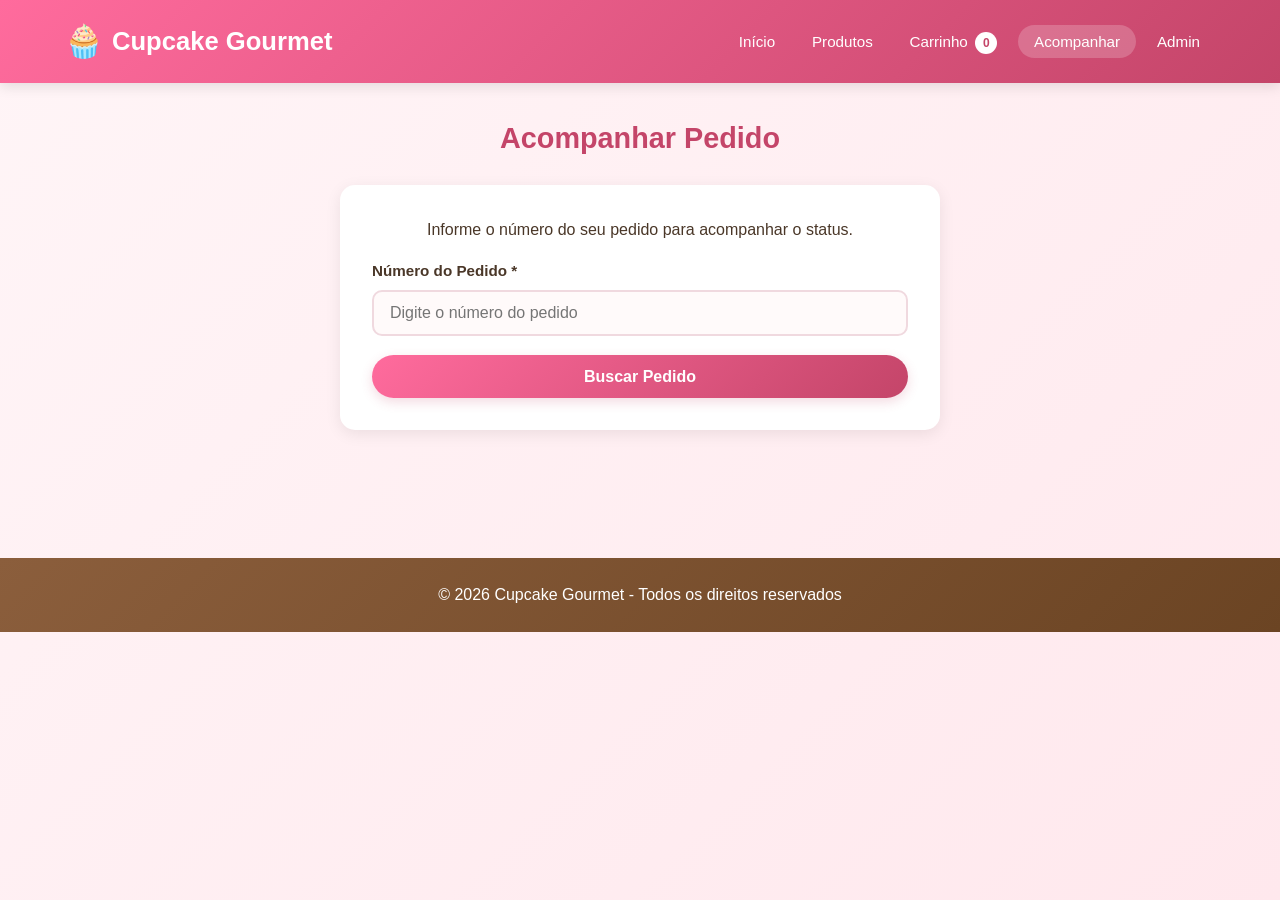
==== frontend/acompanhar.html @ 8dcd4818 "Projeto PIT II - Cupcake Gourmet" ====
<!DOCTYPE html>
<html lang="pt-BR">
<head>
    <meta charset="UTF-8">
    <meta name="viewport" content="width=device-width, initial-scale=1.0">
    <title>Cupcake Gourmet - Acompanhar Pedido</title>
    <link rel="stylesheet" href="css/style.css">
</head>
<body>
    <header>
        <nav>
            <a href="index.html" class="logo">
                <span class="logo-icon">🧁</span>
                <span>Cupcake Gourmet</span>
            </a>
            <ul class="nav-links">
                <li><a href="index.html">Início</a></li>
                <li><a href="produtos.html">Produtos</a></li>
                <li><a href="carrinho.html">Carrinho <span class="cart-count" id="cartCount">0</span></a></li>
                <li><a href="acompanhar.html" class="active">Acompanhar</a></li>
                <li><a href="admin.html">Admin</a></li>
            </ul>
        </nav>
    </header>

    <main>
        <section class="section">
            <h2>Acompanhar Pedido</h2>

            <div class="form-container" id="searchContainer">
                <p style="margin-bottom: 1rem; text-align: center;">Informe o número do seu pedido para acompanhar o status.</p>
                <div class="form-group">
                    <label for="orderId">Número do Pedido *</label>
                    <input type="number" id="orderId" min="1" required placeholder="Digite o número do pedido">
                </div>
                <button class="btn" style="width: 100%;" onclick="searchOrder()">Buscar Pedido</button>
                <div id="searchError" class="error-message hidden" style="margin-top: 1rem;"></div>
            </div>

            <div id="orderResult" class="hidden" style="margin-top: 2rem;">
                <div class="order-details">
                    <h3 style="margin-bottom: 1.5rem; color: #c44569;">Detalhes do Pedido</h3>
                    <div class="detail-row">
                        <span class="detail-label">Número do Pedido:</span>
                        <span class="detail-value" id="resOrderId"></span>
                    </div>
                    <div class="detail-row">
                        <span class="detail-label">Cliente:</span>
                        <span class="detail-value" id="resCustomer"></span>
                    </div>
                    <div class="detail-row">
                        <span class="detail-label">Total:</span>
                        <span class="detail-value" style="font-weight: bold; color: #c44569;" id="resTotal"></span>
                    </div>
                    <div class="detail-row">
                        <span class="detail-label">Pagamento:</span>
                        <span class="detail-value" id="resPayment"></span>
                    </div>
                    <div class="detail-row">
                        <span class="detail-label">Data/Hora:</span>
                        <span class="detail-value" id="resDate"></span>
                    </div>

                    <h3 style="margin: 1.5rem 0 1rem; color: #c44569;">Status do Pedido</h3>
                    <div class="status-tracker" id="statusTracker"></div>

                    <h3 style="margin: 1.5rem 0 1rem; color: #c44569;">Itens do Pedido</h3>
                    <div id="resItems"></div>

                    <div style="margin-top: 2rem;">
                        <button class="btn btn-secondary" onclick="document.getElementById('orderResult').classList.add('hidden'); document.getElementById('searchContainer').classList.remove('hidden');">Nova Consulta</button>
                    </div>
                </div>
            </div>
        </section>
    </main>

    <footer>
        <p>&copy; 2026 Cupcake Gourmet - Todos os direitos reservados</p>
    </footer>

    <script src="js/acompanhar.js"></script>
</body>
</html>
---- frontend/css/style.css ----
* {
    margin: 0;
    padding: 0;
    box-sizing: border-box;
}

body {
    font-family: 'Segoe UI', Tahoma, Geneva, Verdana, sans-serif;
    background: linear-gradient(135deg, #fff5f7 0%, #ffe8ed 100%);
    color: #4a3728;
    min-height: 100vh;
    line-height: 1.6;
}

header {
    background: linear-gradient(135deg, #ff6b9d 0%, #c44569 100%);
    color: white;
    padding: 1rem 0;
    box-shadow: 0 4px 12px rgba(0, 0, 0, 0.1);
    position: sticky;
    top: 0;
    z-index: 100;
}

nav {
    max-width: 1200px;
    margin: 0 auto;
    padding: 0 1.5rem;
    display: flex;
    justify-content: space-between;
    align-items: center;
    flex-wrap: wrap;
    gap: 1rem;
}

.logo {
    font-size: 1.6rem;
    font-weight: bold;
    display: flex;
    align-items: center;
    gap: 0.5rem;
    text-decoration: none;
    color: white;
}

.logo-icon {
    font-size: 2rem;
}

.nav-links {
    display: flex;
    list-style: none;
    gap: 0.3rem;
    flex-wrap: wrap;
}

.nav-links a {
    color: white;
    text-decoration: none;
    padding: 0.5rem 1rem;
    border-radius: 25px;
    transition: background 0.3s;
    font-size: 0.95rem;
}

.nav-links a:hover,
.nav-links a.active {
    background: rgba(255, 255, 255, 0.2);
}

main {
    max-width: 1200px;
    margin: 0 auto;
    padding: 2rem 1.5rem;
}

.hero {
    background: linear-gradient(135deg, #ffeef2 0%, #fff0f5 100%);
    border-radius: 20px;
    padding: 3rem 2rem;
    margin-bottom: 2.5rem;
    text-align: center;
    box-shadow: 0 8px 24px rgba(196, 69, 105, 0.1);
}

.hero h1 {
    font-size: 2.5rem;
    color: #c44569;
    margin-bottom: 1rem;
}

.hero p {
    font-size: 1.1rem;
    color: #6b5144;
    margin-bottom: 2rem;
    max-width: 600px;
    margin-left: auto;
    margin-right: auto;
}

.btn {
    display: inline-block;
    padding: 0.8rem 1.8rem;
    background: linear-gradient(135deg, #ff6b9d 0%, #c44569 100%);
    color: white;
    border: none;
    border-radius: 25px;
    cursor: pointer;
    font-size: 1rem;
    font-weight: 600;
    text-decoration: none;
    transition: transform 0.2s, box-shadow 0.2s;
    box-shadow: 0 4px 12px rgba(196, 69, 105, 0.2);
}

.btn:hover {
    transform: translateY(-2px);
    box-shadow: 0 6px 20px rgba(196, 69, 105, 0.3);
}

.btn-secondary {
    background: white;
    color: #c44569;
    border: 2px solid #c44569;
    box-shadow: none;
}

.btn-secondary:hover {
    background: #fff0f5;
}

.btn-success {
    background: linear-gradient(135deg, #48bb78 0%, #38a169 100%);
}

.btn-danger {
    background: linear-gradient(135deg, #fc8181 0%, #e53e3e 100%);
    padding: 0.4rem 0.8rem;
    font-size: 0.85rem;
}

.btn-sm {
    padding: 0.4rem 0.8rem;
    font-size: 0.85rem;
}

h2 {
    color: #c44569;
    font-size: 1.8rem;
    margin-bottom: 1.5rem;
    text-align: center;
}

h3 {
    color: #8b5e3c;
    margin-bottom: 0.8rem;
}

.section {
    margin-bottom: 3rem;
}

.products-grid {
    display: grid;
    grid-template-columns: repeat(auto-fill, minmax(250px, 1fr));
    gap: 1.5rem;
}

.product-card {
    background: white;
    border-radius: 15px;
    overflow: hidden;
    box-shadow: 0 4px 16px rgba(0, 0, 0, 0.08);
    transition: transform 0.3s, box-shadow 0.3s;
    display: flex;
    flex-direction: column;
}

.product-card:hover {
    transform: translateY(-5px);
    box-shadow: 0 8px 24px rgba(0, 0, 0, 0.12);
}

.product-image {
    width: 100%;
    height: 200px;
    object-fit: cover;
    background: #fff0f5;
}

.product-info {
    padding: 1.2rem;
    flex: 1;
    display: flex;
    flex-direction: column;
}

.product-category {
    display: inline-block;
    background: #ffeef2;
    color: #c44569;
    padding: 0.2rem 0.7rem;
    border-radius: 12px;
    font-size: 0.75rem;
    font-weight: 600;
    margin-bottom: 0.5rem;
}

.product-name {
    font-size: 1.15rem;
    font-weight: 700;
    color: #4a3728;
    margin-bottom: 0.5rem;
}

.product-description {
    font-size: 0.9rem;
    color: #6b5144;
    margin-bottom: 1rem;
    flex: 1;
}

.product-price {
    font-size: 1.3rem;
    font-weight: bold;
    color: #c44569;
    margin-bottom: 1rem;
}

.cart-container {
    background: white;
    border-radius: 15px;
    padding: 2rem;
    box-shadow: 0 4px 16px rgba(0, 0, 0, 0.08);
}

.cart-item {
    display: grid;
    grid-template-columns: 80px 1fr auto auto auto;
    gap: 1rem;
    align-items: center;
    padding: 1rem 0;
    border-bottom: 1px solid #f0e0e5;
}

.cart-item:last-child {
    border-bottom: none;
}

.cart-item-image {
    width: 80px;
    height: 80px;
    object-fit: cover;
    border-radius: 10px;
}

.cart-item-name {
    font-weight: 600;
    color: #4a3728;
}

.qty-controls {
    display: flex;
    align-items: center;
    gap: 0.5rem;
}

.qty-btn {
    width: 32px;
    height: 32px;
    border: none;
    background: #ffeef2;
    color: #c44569;
    border-radius: 50%;
    cursor: pointer;
    font-size: 1rem;
    font-weight: bold;
    transition: background 0.2s;
}

.qty-btn:hover {
    background: #ffd4de;
}

.qty-value {
    min-width: 30px;
    text-align: center;
    font-weight: 600;
}

.cart-item-price {
    font-weight: bold;
    color: #c44569;
    min-width: 80px;
    text-align: right;
}

.remove-btn {
    background: none;
    border: none;
    color: #e53e3e;
    cursor: pointer;
    font-size: 1.2rem;
    padding: 0.3rem;
}

.cart-summary {
    margin-top: 2rem;
    padding-top: 1.5rem;
    border-top: 2px solid #ffeef2;
}

.summary-row {
    display: flex;
    justify-content: space-between;
    padding: 0.5rem 0;
    font-size: 1.05rem;
}

.summary-row.total {
    font-size: 1.3rem;
    font-weight: bold;
    color: #c44569;
    border-top: 1px solid #f0e0e5;
    padding-top: 1rem;
    margin-top: 0.5rem;
}

.cart-actions {
    display: flex;
    gap: 1rem;
    margin-top: 1.5rem;
    flex-wrap: wrap;
    justify-content: space-between;
}

.empty-cart {
    text-align: center;
    padding: 3rem 1rem;
    color: #8b7355;
}

.empty-cart-icon {
    font-size: 4rem;
    margin-bottom: 1rem;
}

.form-container {
    background: white;
    border-radius: 15px;
    padding: 2rem;
    box-shadow: 0 4px 16px rgba(0, 0, 0, 0.08);
    max-width: 600px;
    margin: 0 auto;
}

.form-group {
    margin-bottom: 1.2rem;
}

.form-group label {
    display: block;
    margin-bottom: 0.4rem;
    font-weight: 600;
    color: #4a3728;
    font-size: 0.95rem;
}

.form-group input,
.form-group select,
.form-group textarea {
    width: 100%;
    padding: 0.75rem 1rem;
    border: 2px solid #f0d9df;
    border-radius: 10px;
    font-size: 1rem;
    font-family: inherit;
    transition: border-color 0.2s;
    background: #fffafa;
}

.form-group input:focus,
.form-group select:focus,
.form-group textarea:focus {
    outline: none;
    border-color: #ff6b9d;
    background: white;
}

.form-row {
    display: grid;
    grid-template-columns: 1fr 1fr;
    gap: 1rem;
}

.success-message {
    background: #f0fff4;
    border: 2px solid #48bb78;
    color: #276749;
    padding: 1.5rem;
    border-radius: 12px;
    text-align: center;
    margin-bottom: 1.5rem;
}

.success-message .order-number {
    font-size: 1.5rem;
    font-weight: bold;
    color: #38a169;
    margin: 0.5rem 0;
}

.error-message {
    background: #fff5f5;
    border: 2px solid #fc8181;
    color: #c53030;
    padding: 1rem;
    border-radius: 12px;
    margin-bottom: 1rem;
}

.status-tracker {
    display: flex;
    justify-content: space-between;
    margin: 2rem 0;
    position: relative;
}

.status-tracker::before {
    content: '';
    position: absolute;
    top: 20px;
    left: 10%;
    right: 10%;
    height: 4px;
    background: #e2e8f0;
    z-index: 0;
}

.status-step {
    position: relative;
    z-index: 1;
    text-align: center;
    flex: 1;
}

.status-circle {
    width: 44px;
    height: 44px;
    border-radius: 50%;
    background: #e2e8f0;
    color: #a0aec0;
    display: flex;
    align-items: center;
    justify-content: center;
    margin: 0 auto 0.5rem;
    font-weight: bold;
    font-size: 0.9rem;
}

.status-step.active .status-circle {
    background: linear-gradient(135deg, #ff6b9d 0%, #c44569 100%);
    color: white;
    box-shadow: 0 4px 12px rgba(196, 69, 105, 0.3);
}

.status-step.done .status-circle {
    background: #48bb78;
    color: white;
}

.status-text {
    font-size: 0.8rem;
    color: #a0aec0;
    font-weight: 600;
}

.status-step.active .status-text,
.status-step.done .status-text {
    color: #4a3728;
}

.order-details {
    background: white;
    border-radius: 15px;
    padding: 2rem;
    box-shadow: 0 4px 16px rgba(0, 0, 0, 0.08);
}

.detail-row {
    display: flex;
    padding: 0.5rem 0;
    border-bottom: 1px solid #f5e6ea;
}

.detail-label {
    font-weight: 600;
    color: #8b5e3c;
    min-width: 140px;
}

.detail-value {
    color: #4a3728;
}

.admin-tabs {
    display: flex;
    gap: 0.5rem;
    margin-bottom: 2rem;
    border-bottom: 2px solid #ffeef2;
    flex-wrap: wrap;
}

.admin-tab {
    padding: 0.8rem 1.5rem;
    background: none;
    border: none;
    cursor: pointer;
    font-weight: 600;
    color: #8b7355;
    border-bottom: 3px solid transparent;
    margin-bottom: -2px;
    font-size: 1rem;
    font-family: inherit;
}

.admin-tab.active {
    color: #c44569;
    border-bottom-color: #c44569;
}

.admin-panel {
    background: white;
    border-radius: 15px;
    padding: 2rem;
    box-shadow: 0 4px 16px rgba(0, 0, 0, 0.08);
}

table {
    width: 100%;
    border-collapse: collapse;
}

th, td {
    padding: 0.8rem;
    text-align: left;
    border-bottom: 1px solid #f5e6ea;
}

th {
    background: #fff0f5;
    color: #c44569;
    font-weight: 600;
    font-size: 0.9rem;
}

tr:hover {
    background: #fffafc;
}

.table-actions {
    display: flex;
    gap: 0.4rem;
}

.modal {
    display: none;
    position: fixed;
    top: 0;
    left: 0;
    width: 100%;
    height: 100%;
    background: rgba(0, 0, 0, 0.5);
    z-index: 200;
    align-items: center;
    justify-content: center;
    padding: 1rem;
}

.modal.active {
    display: flex;
}

.modal-content {
    background: white;
    border-radius: 15px;
    padding: 2rem;
    max-width: 500px;
    width: 100%;
    max-height: 90vh;
    overflow-y: auto;
}

.modal-header {
    display: flex;
    justify-content: space-between;
    align-items: center;
    margin-bottom: 1.5rem;
}

.modal-header h3 {
    margin: 0;
    color: #c44569;
}

.modal-close {
    background: none;
    border: none;
    font-size: 1.5rem;
    cursor: pointer;
    color: #8b7355;
    padding: 0 0.5rem;
}

.modal-actions {
    display: flex;
    gap: 1rem;
    margin-top: 1.5rem;
    justify-content: flex-end;
}

.status-badge {
    display: inline-block;
    padding: 0.3rem 0.8rem;
    border-radius: 12px;
    font-size: 0.8rem;
    font-weight: 600;
}

.status-1 {
    background: #bee3f8;
    color: #2c5282;
}

.status-2 {
    background: #fefcbf;
    color: #975a16;
}

.status-3 {
    background: #fed7aa;
    color: #9c4221;
}

.status-4 {
    background: #c6f6d5;
    color: #276749;
}

footer {
    background: linear-gradient(135deg, #8b5e3c 0%, #6b4423 100%);
    color: white;
    text-align: center;
    padding: 1.5rem;
    margin-top: 3rem;
}

.hidden {
    display: none !important;
}

.loading {
    text-align: center;
    padding: 2rem;
    color: #8b7355;
}

.cart-count {
    display: inline-flex;
    align-items: center;
    justify-content: center;
    background: white;
    color: #c44569;
    width: 22px;
    height: 22px;
    border-radius: 50%;
    font-size: 0.75rem;
    font-weight: bold;
    margin-left: 0.2rem;
}

.banner-img {
    width: 100%;
    max-width: 500px;
    border-radius: 20px;
    margin: 1rem auto;
    display: block;
}

.featured-products {
    display: grid;
    grid-template-columns: repeat(auto-fit, minmax(200px, 1fr));
    gap: 1rem;
    margin-top: 2rem;
}

@media (max-width: 768px) {
    .hero h1 {
        font-size: 1.8rem;
    }

    .nav {
        justify-content: center;
    }

    .nav-links {
        justify-content: center;
    }

    .cart-item {
        grid-template-columns: 60px 1fr;
        grid-template-rows: auto auto auto;
        gap: 0.5rem;
    }

    .cart-item-image {
        grid-row: span 3;
        width: 60px;
        height: 60px;
    }

    .cart-item-price {
        grid-column: 2;
        text-align: left;
    }

    .form-row {
        grid-template-columns: 1fr;
    }

    .status-tracker {
        flex-direction: column;
        gap: 1rem;
    }

    .status-tracker::before {
        display: none;
    }

    table {
        font-size: 0.85rem;
    }

    th, td {
        padding: 0.5rem 0.3rem;
    }

    .products-grid {
        grid-template-columns: repeat(auto-fill, minmax(160px, 1fr));
        gap: 1rem;
    }

    .product-image {
        height: 150px;
    }

    .product-info {
        padding: 0.8rem;
    }

    .product-name {
        font-size: 1rem;
    }

    .product-price {
        font-size: 1.1rem;
    }
}
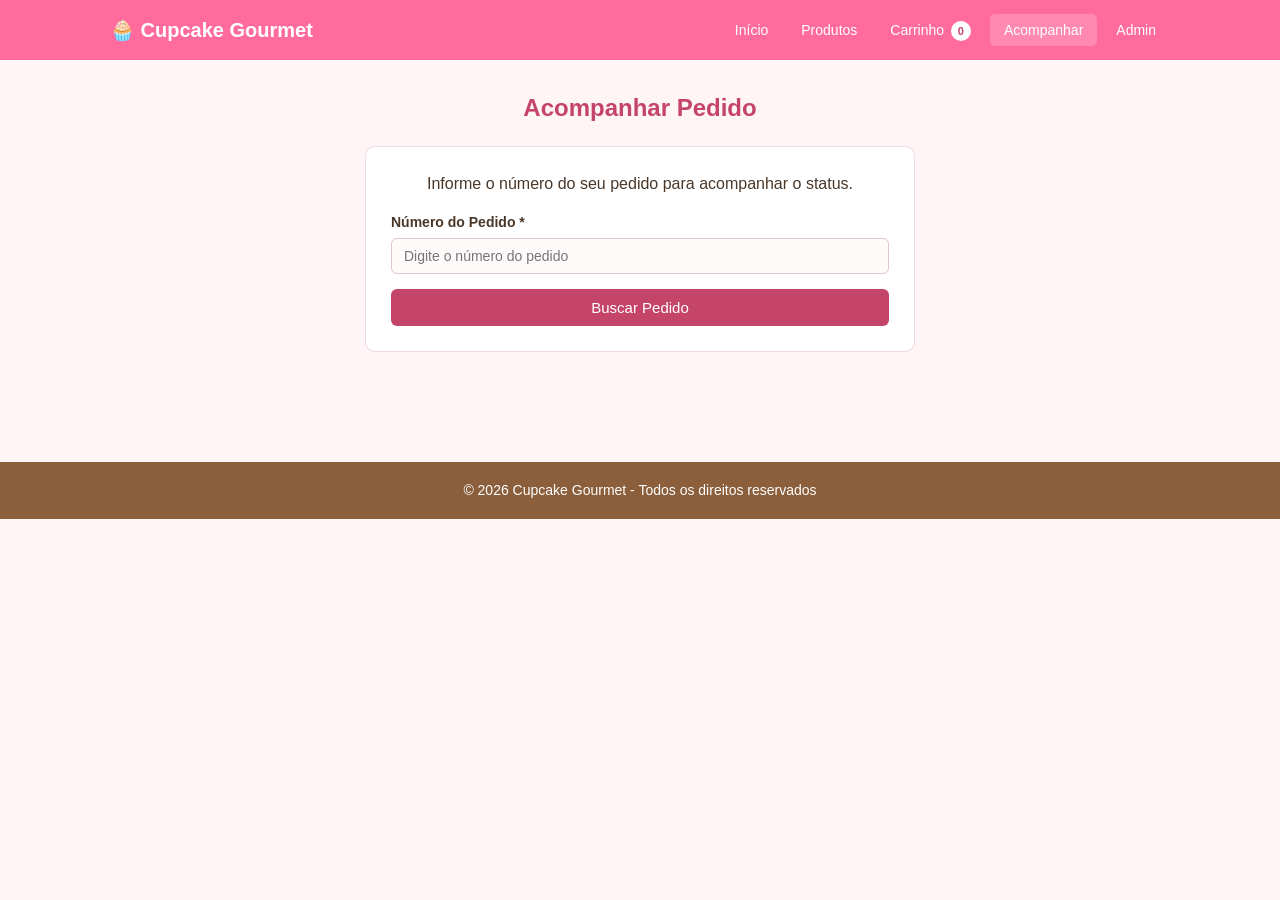
==== commit e3e707fb: "Melhorias e organizacao no codigo" ====
--- a/frontend/acompanhar.html
+++ b/frontend/acompanhar.html
@@ -16,7 +16,7 @@
             <ul class="nav-links">
                 <li><a href="index.html">Início</a></li>
                 <li><a href="produtos.html">Produtos</a></li>
-                <li><a href="carrinho.html">Carrinho <span class="cart-count" id="cartCount">0</span></a></li>
+                <li><a href="carrinho.html">Carrinho <span class="cont-carrinho" id="contCarrinho">0</span></a></li>
                 <li><a href="acompanhar.html" class="active">Acompanhar</a></li>
                 <li><a href="admin.html">Admin</a></li>
             </ul>
@@ -24,51 +24,51 @@
     </header>
 
     <main>
-        <section class="section">
+        <section class="secao">
             <h2>Acompanhar Pedido</h2>
 
-            <div class="form-container" id="searchContainer">
+            <div class="formulario" id="busca">
                 <p style="margin-bottom: 1rem; text-align: center;">Informe o número do seu pedido para acompanhar o status.</p>
-                <div class="form-group">
-                    <label for="orderId">Número do Pedido *</label>
-                    <input type="number" id="orderId" min="1" required placeholder="Digite o número do pedido">
+                <div class="campo">
+                    <label for="idPedido">Número do Pedido *</label>
+                    <input type="number" id="idPedido" min="1" required placeholder="Digite o número do pedido">
                 </div>
-                <button class="btn" style="width: 100%;" onclick="searchOrder()">Buscar Pedido</button>
-                <div id="searchError" class="error-message hidden" style="margin-top: 1rem;"></div>
+                <button class="btn" style="width: 100%;" onclick="buscarPedido()">Buscar Pedido</button>
+                <div id="erroBusca" class="msg-erro escondido" style="margin-top: 1rem;"></div>
             </div>
 
-            <div id="orderResult" class="hidden" style="margin-top: 2rem;">
-                <div class="order-details">
+            <div id="resultado" class="escondido" style="margin-top: 2rem;">
+                <div class="detalhes-pedido">
                     <h3 style="margin-bottom: 1.5rem; color: #c44569;">Detalhes do Pedido</h3>
-                    <div class="detail-row">
-                        <span class="detail-label">Número do Pedido:</span>
-                        <span class="detail-value" id="resOrderId"></span>
+                    <div class="linha-detalhe">
+                        <span class="label-detalhe">Número do Pedido:</span>
+                        <span class="detalhe-valor" id="rId"></span>
                     </div>
-                    <div class="detail-row">
-                        <span class="detail-label">Cliente:</span>
-                        <span class="detail-value" id="resCustomer"></span>
+                    <div class="linha-detalhe">
+                        <span class="label-detalhe">Cliente:</span>
+                        <span class="detalhe-valor" id="rCliente"></span>
                     </div>
-                    <div class="detail-row">
-                        <span class="detail-label">Total:</span>
-                        <span class="detail-value" style="font-weight: bold; color: #c44569;" id="resTotal"></span>
+                    <div class="linha-detalhe">
+                        <span class="label-detalhe">Total:</span>
+                        <span class="detalhe-valor" style="font-weight: bold; color: #c44569;" id="rTotal"></span>
                     </div>
-                    <div class="detail-row">
-                        <span class="detail-label">Pagamento:</span>
-                        <span class="detail-value" id="resPayment"></span>
+                    <div class="linha-detalhe">
+                        <span class="label-detalhe">Pagamento:</span>
+                        <span class="detalhe-valor" id="rPag"></span>
                     </div>
-                    <div class="detail-row">
-                        <span class="detail-label">Data/Hora:</span>
-                        <span class="detail-value" id="resDate"></span>
+                    <div class="linha-detalhe">
+                        <span class="label-detalhe">Data/Hora:</span>
+                        <span class="detalhe-valor" id="rData"></span>
                     </div>
 
                     <h3 style="margin: 1.5rem 0 1rem; color: #c44569;">Status do Pedido</h3>
-                    <div class="status-tracker" id="statusTracker"></div>
+                    <div class="status-stepper" id="stepper"></div>
 
                     <h3 style="margin: 1.5rem 0 1rem; color: #c44569;">Itens do Pedido</h3>
-                    <div id="resItems"></div>
+                    <div id="rItens"></div>
 
                     <div style="margin-top: 2rem;">
-                        <button class="btn btn-secondary" onclick="document.getElementById('orderResult').classList.add('hidden'); document.getElementById('searchContainer').classList.remove('hidden');">Nova Consulta</button>
+                        <button class="btn btn-secundario" onclick="document.getElementById('resultado').classList.add('escondido'); document.getElementById('busca').classList.remove('escondido');">Nova Consulta</button>
                     </div>
                 </div>
             </div>
--- a/frontend/css/style.css
+++ b/frontend/css/style.css
@@ -5,94 +5,81 @@
 }
 
 body {
-    font-family: 'Segoe UI', Tahoma, Geneva, Verdana, sans-serif;
-    background: linear-gradient(135deg, #fff5f7 0%, #ffe8ed 100%);
+    font-family: Arial, Helvetica, sans-serif;
+    background: #fff5f7;
     color: #4a3728;
     min-height: 100vh;
-    line-height: 1.6;
+    line-height: 1.5;
 }
 
 header {
-    background: linear-gradient(135deg, #ff6b9d 0%, #c44569 100%);
+    background: #ff6b9d;
     color: white;
-    padding: 1rem 0;
-    box-shadow: 0 4px 12px rgba(0, 0, 0, 0.1);
-    position: sticky;
-    top: 0;
-    z-index: 100;
+    padding: 15px 0;
 }
 
 nav {
-    max-width: 1200px;
+    max-width: 1100px;
     margin: 0 auto;
-    padding: 0 1.5rem;
+    padding: 0 20px;
     display: flex;
     justify-content: space-between;
     align-items: center;
     flex-wrap: wrap;
-    gap: 1rem;
+    gap: 10px;
 }
 
 .logo {
-    font-size: 1.6rem;
-    font-weight: bold;
-    display: flex;
-    align-items: center;
-    gap: 0.5rem;
+    font-size: 20px;
+    font-weight: bold;
     text-decoration: none;
     color: white;
 }
 
-.logo-icon {
-    font-size: 2rem;
-}
-
 .nav-links {
     display: flex;
     list-style: none;
-    gap: 0.3rem;
+    gap: 5px;
     flex-wrap: wrap;
 }
 
 .nav-links a {
     color: white;
     text-decoration: none;
-    padding: 0.5rem 1rem;
-    border-radius: 25px;
-    transition: background 0.3s;
-    font-size: 0.95rem;
+    padding: 8px 14px;
+    border-radius: 5px;
+    font-size: 14px;
 }
 
 .nav-links a:hover,
 .nav-links a.active {
-    background: rgba(255, 255, 255, 0.2);
+    background: rgba(255,255,255,0.2);
 }
 
 main {
-    max-width: 1200px;
+    max-width: 1100px;
     margin: 0 auto;
-    padding: 2rem 1.5rem;
+    padding: 30px 20px;
 }
 
 .hero {
-    background: linear-gradient(135deg, #ffeef2 0%, #fff0f5 100%);
-    border-radius: 20px;
-    padding: 3rem 2rem;
-    margin-bottom: 2.5rem;
-    text-align: center;
-    box-shadow: 0 8px 24px rgba(196, 69, 105, 0.1);
+    background: #ffeef2;
+    border-radius: 12px;
+    padding: 40px 20px;
+    text-align: center;
+    margin-bottom: 30px;
+    border: 1px solid #ffd4de;
 }
 
 .hero h1 {
-    font-size: 2.5rem;
-    color: #c44569;
-    margin-bottom: 1rem;
+    font-size: 32px;
+    color: #c44569;
+    margin-bottom: 10px;
 }
 
 .hero p {
-    font-size: 1.1rem;
     color: #6b5144;
-    margin-bottom: 2rem;
+    margin-bottom: 20px;
     max-width: 600px;
     margin-left: auto;
     margin-right: auto;
@@ -100,449 +87,414 @@
 
 .btn {
     display: inline-block;
-    padding: 0.8rem 1.8rem;
-    background: linear-gradient(135deg, #ff6b9d 0%, #c44569 100%);
+    padding: 10px 22px;
+    background: #c44569;
     color: white;
     border: none;
-    border-radius: 25px;
+    border-radius: 6px;
     cursor: pointer;
-    font-size: 1rem;
-    font-weight: 600;
+    font-size: 15px;
     text-decoration: none;
-    transition: transform 0.2s, box-shadow 0.2s;
-    box-shadow: 0 4px 12px rgba(196, 69, 105, 0.2);
 }
 
 .btn:hover {
-    transform: translateY(-2px);
-    box-shadow: 0 6px 20px rgba(196, 69, 105, 0.3);
-}
-
-.btn-secondary {
+    background: #a33858;
+}
+
+.btn-secundario {
     background: white;
     color: #c44569;
     border: 2px solid #c44569;
-    box-shadow: none;
-}
-
-.btn-secondary:hover {
+    padding: 8px 20px;
+}
+
+.btn-secundario:hover {
     background: #fff0f5;
-}
-
-.btn-success {
-    background: linear-gradient(135deg, #48bb78 0%, #38a169 100%);
-}
-
-.btn-danger {
-    background: linear-gradient(135deg, #fc8181 0%, #e53e3e 100%);
-    padding: 0.4rem 0.8rem;
-    font-size: 0.85rem;
-}
-
-.btn-sm {
-    padding: 0.4rem 0.8rem;
-    font-size: 0.85rem;
+    color: #c44569;
+}
+
+.btn-sucesso {
+    background: #38a169;
+}
+
+.btn-sucesso:hover {
+    background: #2f855a;
+}
+
+.btn-perigo {
+    background: #e53e3e;
+    padding: 6px 10px;
+    font-size: 13px;
+}
+
+.btn-pequeno {
+    padding: 6px 12px;
+    font-size: 13px;
 }
 
 h2 {
     color: #c44569;
-    font-size: 1.8rem;
-    margin-bottom: 1.5rem;
-    text-align: center;
+    font-size: 24px;
+    text-align: center;
+    margin-bottom: 20px;
 }
 
 h3 {
     color: #8b5e3c;
-    margin-bottom: 0.8rem;
-}
-
-.section {
-    margin-bottom: 3rem;
-}
-
-.products-grid {
+    margin-bottom: 12px;
+}
+
+.secao {
+    margin-bottom: 40px;
+}
+
+.produtos-grid {
     display: grid;
-    grid-template-columns: repeat(auto-fill, minmax(250px, 1fr));
-    gap: 1.5rem;
-}
-
-.product-card {
-    background: white;
-    border-radius: 15px;
+    grid-template-columns: repeat(auto-fill, minmax(230px, 1fr));
+    gap: 20px;
+}
+
+.produto-card {
+    background: white;
+    border-radius: 10px;
     overflow: hidden;
-    box-shadow: 0 4px 16px rgba(0, 0, 0, 0.08);
-    transition: transform 0.3s, box-shadow 0.3s;
+    border: 1px solid #f0d9df;
     display: flex;
     flex-direction: column;
 }
 
-.product-card:hover {
-    transform: translateY(-5px);
-    box-shadow: 0 8px 24px rgba(0, 0, 0, 0.12);
-}
-
-.product-image {
+.produto-img {
     width: 100%;
-    height: 200px;
+    height: 180px;
     object-fit: cover;
     background: #fff0f5;
 }
 
-.product-info {
-    padding: 1.2rem;
+.produto-info {
+    padding: 15px;
     flex: 1;
     display: flex;
     flex-direction: column;
 }
 
-.product-category {
+.produto-categoria {
     display: inline-block;
     background: #ffeef2;
     color: #c44569;
-    padding: 0.2rem 0.7rem;
+    padding: 3px 10px;
     border-radius: 12px;
-    font-size: 0.75rem;
-    font-weight: 600;
-    margin-bottom: 0.5rem;
-}
-
-.product-name {
-    font-size: 1.15rem;
-    font-weight: 700;
-    color: #4a3728;
-    margin-bottom: 0.5rem;
-}
-
-.product-description {
-    font-size: 0.9rem;
+    font-size: 12px;
+    font-weight: bold;
+    margin-bottom: 8px;
+    width: fit-content;
+}
+
+.produto-nome {
+    font-size: 16px;
+    font-weight: bold;
+    margin-bottom: 6px;
+}
+
+.produto-desc {
+    font-size: 13px;
     color: #6b5144;
-    margin-bottom: 1rem;
+    margin-bottom: 12px;
     flex: 1;
 }
 
-.product-price {
-    font-size: 1.3rem;
-    font-weight: bold;
-    color: #c44569;
-    margin-bottom: 1rem;
-}
-
-.cart-container {
-    background: white;
-    border-radius: 15px;
-    padding: 2rem;
-    box-shadow: 0 4px 16px rgba(0, 0, 0, 0.08);
-}
-
-.cart-item {
+.produto-preco {
+    font-size: 18px;
+    font-weight: bold;
+    color: #c44569;
+    margin-bottom: 12px;
+}
+
+.carrinho {
+    background: white;
+    border-radius: 10px;
+    padding: 25px;
+    border: 1px solid #f0d9df;
+}
+
+.item-carrinho {
     display: grid;
-    grid-template-columns: 80px 1fr auto auto auto;
-    gap: 1rem;
-    align-items: center;
-    padding: 1rem 0;
-    border-bottom: 1px solid #f0e0e5;
-}
-
-.cart-item:last-child {
-    border-bottom: none;
-}
-
-.cart-item-image {
-    width: 80px;
-    height: 80px;
+    grid-template-columns: 70px 1fr auto auto auto;
+    gap: 12px;
+    align-items: center;
+    padding: 12px 0;
+    border-bottom: 1px solid #f5e6ea;
+}
+
+.item-carrinho:last-child { border-bottom: none; }
+
+.item-img {
+    width: 70px;
+    height: 70px;
     object-fit: cover;
-    border-radius: 10px;
-}
-
-.cart-item-name {
-    font-weight: 600;
-    color: #4a3728;
-}
-
-.qty-controls {
-    display: flex;
-    align-items: center;
-    gap: 0.5rem;
-}
-
-.qty-btn {
-    width: 32px;
-    height: 32px;
-    border: none;
+    border-radius: 6px;
+}
+
+.item-nome { font-weight: bold; }
+
+.qtd {
+    display: flex;
+    align-items: center;
+    gap: 6px;
+}
+
+.qtd button {
+    width: 28px;
+    height: 28px;
+    border: 1px solid #ffd4de;
     background: #ffeef2;
     color: #c44569;
     border-radius: 50%;
     cursor: pointer;
-    font-size: 1rem;
-    font-weight: bold;
-    transition: background 0.2s;
-}
-
-.qty-btn:hover {
-    background: #ffd4de;
-}
-
-.qty-value {
-    min-width: 30px;
-    text-align: center;
-    font-weight: 600;
-}
-
-.cart-item-price {
-    font-weight: bold;
-    color: #c44569;
-    min-width: 80px;
+    font-weight: bold;
+}
+
+.qtd button:hover { background: #ffd4de; }
+
+.qtd span {
+    min-width: 25px;
+    text-align: center;
+    font-weight: bold;
+}
+
+.item-preco {
+    font-weight: bold;
+    color: #c44569;
+    min-width: 75px;
     text-align: right;
 }
 
-.remove-btn {
+.item-remover {
     background: none;
     border: none;
     color: #e53e3e;
     cursor: pointer;
-    font-size: 1.2rem;
-    padding: 0.3rem;
-}
-
-.cart-summary {
-    margin-top: 2rem;
-    padding-top: 1.5rem;
+    font-size: 16px;
+}
+
+.resumo {
+    margin-top: 20px;
+    padding-top: 15px;
     border-top: 2px solid #ffeef2;
 }
 
-.summary-row {
+.linha-resumo {
     display: flex;
     justify-content: space-between;
-    padding: 0.5rem 0;
-    font-size: 1.05rem;
-}
-
-.summary-row.total {
-    font-size: 1.3rem;
+    padding: 5px 0;
+}
+
+.linha-resumo.total {
+    font-size: 20px;
     font-weight: bold;
     color: #c44569;
     border-top: 1px solid #f0e0e5;
-    padding-top: 1rem;
-    margin-top: 0.5rem;
-}
-
-.cart-actions {
-    display: flex;
-    gap: 1rem;
-    margin-top: 1.5rem;
+    padding-top: 12px;
+    margin-top: 8px;
+}
+
+.carrinho-acoes {
+    display: flex;
+    justify-content: space-between;
+    gap: 10px;
+    margin-top: 20px;
     flex-wrap: wrap;
-    justify-content: space-between;
-}
-
-.empty-cart {
-    text-align: center;
-    padding: 3rem 1rem;
+}
+
+.carrinho-vazio {
+    text-align: center;
+    padding: 40px 20px;
     color: #8b7355;
 }
 
-.empty-cart-icon {
-    font-size: 4rem;
-    margin-bottom: 1rem;
-}
-
-.form-container {
-    background: white;
-    border-radius: 15px;
-    padding: 2rem;
-    box-shadow: 0 4px 16px rgba(0, 0, 0, 0.08);
-    max-width: 600px;
+.carrinho-vazio .icone {
+    font-size: 50px;
+    margin-bottom: 10px;
+}
+
+.formulario {
+    background: white;
+    border-radius: 10px;
+    padding: 25px;
+    border: 1px solid #f0d9df;
+    max-width: 550px;
     margin: 0 auto;
 }
 
-.form-group {
-    margin-bottom: 1.2rem;
-}
-
-.form-group label {
+.campo { margin-bottom: 15px; }
+
+.campo label {
     display: block;
-    margin-bottom: 0.4rem;
-    font-weight: 600;
+    margin-bottom: 5px;
+    font-weight: bold;
     color: #4a3728;
-    font-size: 0.95rem;
-}
-
-.form-group input,
-.form-group select,
-.form-group textarea {
+    font-size: 14px;
+}
+
+.campo input,
+.campo select,
+.campo textarea {
     width: 100%;
-    padding: 0.75rem 1rem;
-    border: 2px solid #f0d9df;
-    border-radius: 10px;
-    font-size: 1rem;
+    padding: 9px 12px;
+    border: 1px solid #e0c5cb;
+    border-radius: 6px;
+    font-size: 14px;
     font-family: inherit;
-    transition: border-color 0.2s;
     background: #fffafa;
 }
 
-.form-group input:focus,
-.form-group select:focus,
-.form-group textarea:focus {
+.campo input:focus,
+.campo select:focus {
     outline: none;
     border-color: #ff6b9d;
     background: white;
 }
 
-.form-row {
+.linha-2 {
     display: grid;
     grid-template-columns: 1fr 1fr;
-    gap: 1rem;
-}
-
-.success-message {
+    gap: 12px;
+}
+
+.msg-sucesso {
     background: #f0fff4;
     border: 2px solid #48bb78;
     color: #276749;
-    padding: 1.5rem;
-    border-radius: 12px;
-    text-align: center;
-    margin-bottom: 1.5rem;
-}
-
-.success-message .order-number {
-    font-size: 1.5rem;
+    padding: 20px;
+    border-radius: 8px;
+    text-align: center;
+    margin-bottom: 15px;
+}
+
+.msg-sucesso .numero-pedido {
+    font-size: 22px;
     font-weight: bold;
     color: #38a169;
-    margin: 0.5rem 0;
-}
-
-.error-message {
+    margin: 8px 0;
+}
+
+.msg-erro {
     background: #fff5f5;
-    border: 2px solid #fc8181;
+    border: 1px solid #fc8181;
     color: #c53030;
-    padding: 1rem;
-    border-radius: 12px;
-    margin-bottom: 1rem;
-}
-
-.status-tracker {
+    padding: 10px;
+    border-radius: 6px;
+    margin-bottom: 12px;
+}
+
+.status-stepper {
     display: flex;
     justify-content: space-between;
-    margin: 2rem 0;
-    position: relative;
-}
-
-.status-tracker::before {
-    content: '';
-    position: absolute;
-    top: 20px;
-    left: 10%;
-    right: 10%;
-    height: 4px;
-    background: #e2e8f0;
-    z-index: 0;
-}
-
-.status-step {
-    position: relative;
-    z-index: 1;
+    margin: 25px 0;
+    flex-wrap: wrap;
+    gap: 10px;
+}
+
+.status-etapa {
     text-align: center;
     flex: 1;
-}
-
-.status-circle {
-    width: 44px;
-    height: 44px;
+    min-width: 120px;
+}
+
+.status-bola {
+    width: 40px;
+    height: 40px;
     border-radius: 50%;
     background: #e2e8f0;
     color: #a0aec0;
     display: flex;
     align-items: center;
     justify-content: center;
-    margin: 0 auto 0.5rem;
-    font-weight: bold;
-    font-size: 0.9rem;
-}
-
-.status-step.active .status-circle {
-    background: linear-gradient(135deg, #ff6b9d 0%, #c44569 100%);
-    color: white;
-    box-shadow: 0 4px 12px rgba(196, 69, 105, 0.3);
-}
-
-.status-step.done .status-circle {
-    background: #48bb78;
-    color: white;
-}
-
-.status-text {
-    font-size: 0.8rem;
+    margin: 0 auto 5px;
+    font-weight: bold;
+}
+
+.status-etapa.atual .status-bola { background: #c44569; color: white; }
+.status-etapa.feito .status-bola { background: #48bb78; color: white; }
+
+.status-texto {
+    font-size: 12px;
     color: #a0aec0;
-    font-weight: 600;
-}
-
-.status-step.active .status-text,
-.status-step.done .status-text {
-    color: #4a3728;
-}
-
-.order-details {
-    background: white;
-    border-radius: 15px;
-    padding: 2rem;
-    box-shadow: 0 4px 16px rgba(0, 0, 0, 0.08);
-}
-
-.detail-row {
-    display: flex;
-    padding: 0.5rem 0;
+    font-weight: bold;
+}
+.status-etapa.atual .status-texto,
+.status-etapa.feito .status-texto { color: #4a3728; }
+
+.detalhes-pedido {
+    background: white;
+    border-radius: 10px;
+    padding: 25px;
+    border: 1px solid #f0d9df;
+}
+
+.linha-detalhe {
+    display: flex;
+    padding: 6px 0;
     border-bottom: 1px solid #f5e6ea;
-}
-
-.detail-label {
-    font-weight: 600;
+    font-size: 14px;
+}
+.linha-detalhe:last-child { border-bottom: none; }
+
+.label-detalhe {
+    font-weight: bold;
     color: #8b5e3c;
-    min-width: 140px;
-}
-
-.detail-value {
-    color: #4a3728;
-}
-
-.admin-tabs {
-    display: flex;
-    gap: 0.5rem;
-    margin-bottom: 2rem;
+    min-width: 130px;
+}
+
+.admin-abas {
+    display: flex;
+    gap: 5px;
+    margin-bottom: 20px;
     border-bottom: 2px solid #ffeef2;
     flex-wrap: wrap;
 }
 
-.admin-tab {
-    padding: 0.8rem 1.5rem;
+.admin-aba {
+    padding: 10px 18px;
     background: none;
     border: none;
     cursor: pointer;
-    font-weight: 600;
+    font-weight: bold;
     color: #8b7355;
     border-bottom: 3px solid transparent;
     margin-bottom: -2px;
-    font-size: 1rem;
     font-family: inherit;
-}
-
-.admin-tab.active {
+    font-size: 15px;
+}
+
+.admin-aba.ativa {
     color: #c44569;
     border-bottom-color: #c44569;
 }
 
-.admin-panel {
-    background: white;
-    border-radius: 15px;
-    padding: 2rem;
-    box-shadow: 0 4px 16px rgba(0, 0, 0, 0.08);
+.admin-painel {
+    background: white;
+    border-radius: 10px;
+    padding: 25px;
+    border: 1px solid #f0d9df;
+}
+
+.admin-painel-cabecalho {
+    display: flex;
+    justify-content: space-between;
+    align-items: center;
+    margin-bottom: 18px;
+    flex-wrap: wrap;
+    gap: 10px;
 }
 
 table {
     width: 100%;
     border-collapse: collapse;
+    font-size: 14px;
 }
 
 th, td {
-    padding: 0.8rem;
+    padding: 10px;
     text-align: left;
     border-bottom: 1px solid #f5e6ea;
 }
@@ -550,219 +502,148 @@
 th {
     background: #fff0f5;
     color: #c44569;
-    font-weight: 600;
-    font-size: 0.9rem;
-}
-
-tr:hover {
-    background: #fffafc;
-}
-
-.table-actions {
-    display: flex;
-    gap: 0.4rem;
+    font-weight: bold;
+    font-size: 13px;
+}
+
+tr:hover { background: #fffafc; }
+
+.tabela-acoes {
+    display: flex;
+    gap: 5px;
 }
 
 .modal {
     display: none;
     position: fixed;
-    top: 0;
-    left: 0;
-    width: 100%;
-    height: 100%;
-    background: rgba(0, 0, 0, 0.5);
-    z-index: 200;
+    top: 0; left: 0;
+    width: 100%; height: 100%;
+    background: rgba(0,0,0,0.5);
+    z-index: 500;
     align-items: center;
     justify-content: center;
-    padding: 1rem;
-}
-
-.modal.active {
-    display: flex;
-}
-
-.modal-content {
-    background: white;
-    border-radius: 15px;
-    padding: 2rem;
-    max-width: 500px;
+    padding: 15px;
+}
+.modal.ativo { display: flex; }
+
+.modal-conteudo {
+    background: white;
+    border-radius: 10px;
+    padding: 25px;
+    max-width: 480px;
     width: 100%;
     max-height: 90vh;
     overflow-y: auto;
 }
 
-.modal-header {
+.modal-cabecalho {
     display: flex;
     justify-content: space-between;
     align-items: center;
-    margin-bottom: 1.5rem;
-}
-
-.modal-header h3 {
-    margin: 0;
-    color: #c44569;
-}
-
-.modal-close {
+    margin-bottom: 18px;
+}
+.modal-cabecalho h3 { margin: 0; color: #c44569; }
+
+.modal-fechar {
     background: none;
     border: none;
-    font-size: 1.5rem;
+    font-size: 22px;
     cursor: pointer;
     color: #8b7355;
-    padding: 0 0.5rem;
-}
-
-.modal-actions {
-    display: flex;
-    gap: 1rem;
-    margin-top: 1.5rem;
+}
+
+.modal-acoes {
+    display: flex;
     justify-content: flex-end;
-}
-
-.status-badge {
+    gap: 10px;
+    margin-top: 18px;
+}
+
+.status-tag {
     display: inline-block;
-    padding: 0.3rem 0.8rem;
-    border-radius: 12px;
-    font-size: 0.8rem;
-    font-weight: 600;
-}
-
-.status-1 {
-    background: #bee3f8;
-    color: #2c5282;
-}
-
-.status-2 {
-    background: #fefcbf;
-    color: #975a16;
-}
-
-.status-3 {
-    background: #fed7aa;
-    color: #9c4221;
-}
-
-.status-4 {
-    background: #c6f6d5;
-    color: #276749;
-}
+    padding: 4px 10px;
+    border-radius: 10px;
+    font-size: 12px;
+    font-weight: bold;
+}
+.status-1 { background: #bee3f8; color: #2c5282; }
+.status-2 { background: #fefcbf; color: #975a16; }
+.status-3 { background: #fed7aa; color: #9c4221; }
+.status-4 { background: #c6f6d5; color: #276749; }
 
 footer {
-    background: linear-gradient(135deg, #8b5e3c 0%, #6b4423 100%);
+    background: #8b5e3c;
     color: white;
     text-align: center;
-    padding: 1.5rem;
-    margin-top: 3rem;
-}
-
-.hidden {
-    display: none !important;
-}
-
-.loading {
-    text-align: center;
-    padding: 2rem;
+    padding: 18px;
+    margin-top: 40px;
+    font-size: 14px;
+}
+
+.escondido { display: none !important; }
+
+.carregando {
+    text-align: center;
+    padding: 25px;
     color: #8b7355;
 }
 
-.cart-count {
+.cont-carrinho {
     display: inline-flex;
     align-items: center;
     justify-content: center;
     background: white;
     color: #c44569;
-    width: 22px;
-    height: 22px;
+    width: 20px;
+    height: 20px;
     border-radius: 50%;
-    font-size: 0.75rem;
-    font-weight: bold;
-    margin-left: 0.2rem;
-}
-
-.banner-img {
+    font-size: 11px;
+    font-weight: bold;
+    margin-left: 3px;
+}
+
+.banner {
+    max-width: 450px;
     width: 100%;
-    max-width: 500px;
-    border-radius: 20px;
-    margin: 1rem auto;
+    border-radius: 10px;
+    margin: 12px auto;
     display: block;
 }
 
-.featured-products {
+.destaques {
     display: grid;
     grid-template-columns: repeat(auto-fit, minmax(200px, 1fr));
-    gap: 1rem;
-    margin-top: 2rem;
-}
-
-@media (max-width: 768px) {
-    .hero h1 {
-        font-size: 1.8rem;
+    gap: 12px;
+    margin-top: 20px;
+}
+
+@media (max-width: 700px) {
+    .hero h1 { font-size: 24px; }
+    nav { justify-content: center; }
+    .nav-links { justify-content: center; }
+
+    .item-carrinho {
+        grid-template-columns: 55px 1fr;
+        grid-template-rows: auto auto auto;
+        gap: 6px;
     }
-
-    .nav {
-        justify-content: center;
+    .item-img {
+        grid-row: span 3;
+        width: 55px; height: 55px;
     }
-
-    .nav-links {
-        justify-content: center;
+    .item-preco { grid-column: 2; text-align: left; }
+
+    .linha-2 { grid-template-columns: 1fr; }
+    .status-stepper { flex-direction: column; }
+    table { font-size: 12px; }
+    th, td { padding: 6px 4px; }
+
+    .produtos-grid {
+        grid-template-columns: repeat(auto-fill, minmax(150px, 1fr));
+        gap: 12px;
     }
-
-    .cart-item {
-        grid-template-columns: 60px 1fr;
-        grid-template-rows: auto auto auto;
-        gap: 0.5rem;
-    }
-
-    .cart-item-image {
-        grid-row: span 3;
-        width: 60px;
-        height: 60px;
-    }
-
-    .cart-item-price {
-        grid-column: 2;
-        text-align: left;
-    }
-
-    .form-row {
-        grid-template-columns: 1fr;
-    }
-
-    .status-tracker {
-        flex-direction: column;
-        gap: 1rem;
-    }
-
-    .status-tracker::before {
-        display: none;
-    }
-
-    table {
-        font-size: 0.85rem;
-    }
-
-    th, td {
-        padding: 0.5rem 0.3rem;
-    }
-
-    .products-grid {
-        grid-template-columns: repeat(auto-fill, minmax(160px, 1fr));
-        gap: 1rem;
-    }
-
-    .product-image {
-        height: 150px;
-    }
-
-    .product-info {
-        padding: 0.8rem;
-    }
-
-    .product-name {
-        font-size: 1rem;
-    }
-
-    .product-price {
-        font-size: 1.1rem;
-    }
-}
+    .produto-img { height: 140px; }
+    .produto-info { padding: 10px; }
+    .produto-nome { font-size: 14px; }
+    .produto-preco { font-size: 16px; }
+}
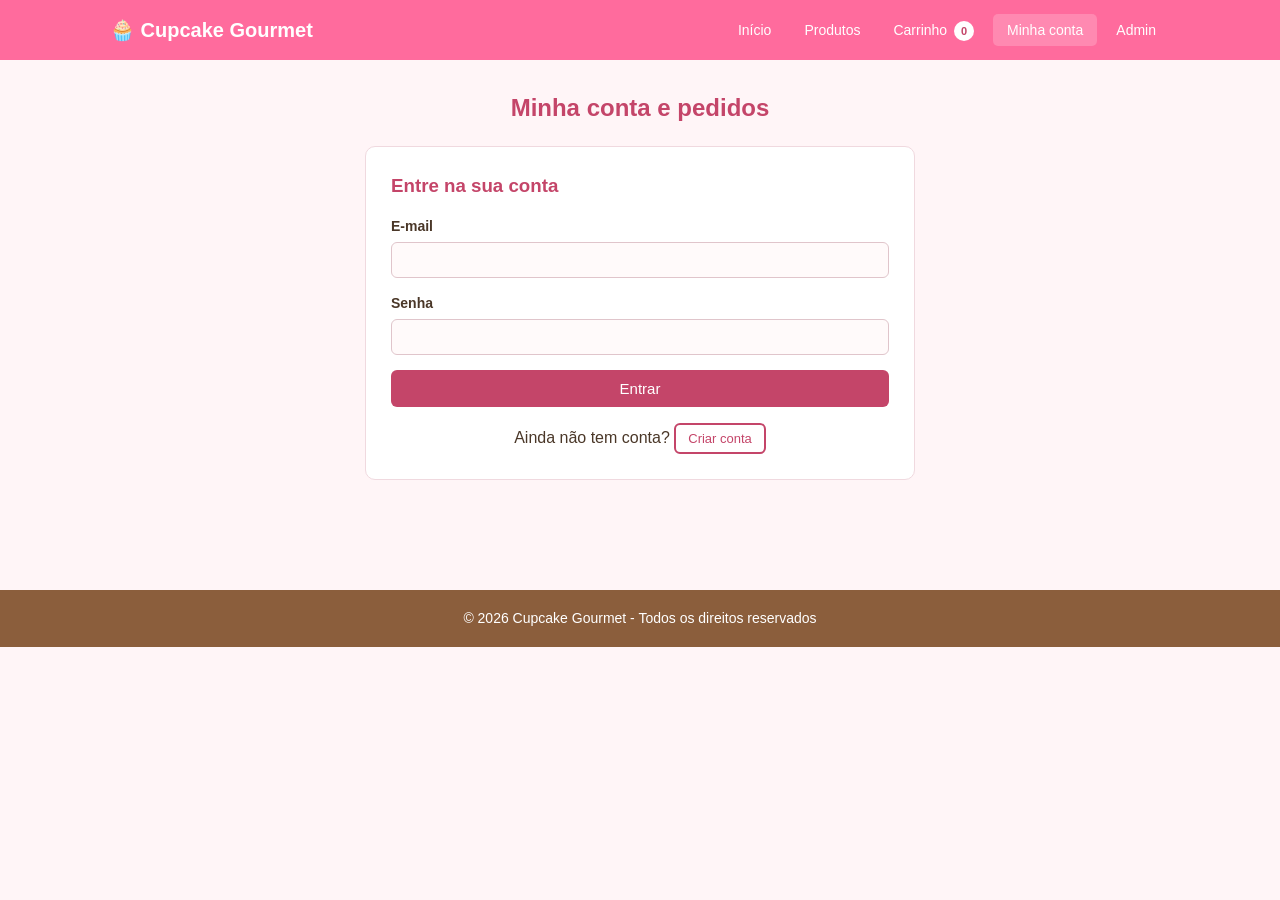
==== commit dd52b0aa: "Adiciona contas e historico de pedidos por cliente Co-authored-by: Copilot <223556219+Copilot@users." ====
--- a/frontend/acompanhar.html
+++ b/frontend/acompanhar.html
@@ -3,7 +3,7 @@
 <head>
     <meta charset="UTF-8">
     <meta name="viewport" content="width=device-width, initial-scale=1.0">
-    <title>Cupcake Gourmet - Acompanhar Pedido</title>
+    <title>Cupcake Gourmet - Minha Conta</title>
     <link rel="stylesheet" href="css/style.css">
 </head>
 <body>
@@ -17,7 +17,7 @@
                 <li><a href="index.html">Início</a></li>
                 <li><a href="produtos.html">Produtos</a></li>
                 <li><a href="carrinho.html">Carrinho <span class="cont-carrinho" id="contCarrinho">0</span></a></li>
-                <li><a href="acompanhar.html" class="active">Acompanhar</a></li>
+                <li><a href="acompanhar.html" class="active">Minha conta</a></li>
                 <li><a href="admin.html">Admin</a></li>
             </ul>
         </nav>
@@ -25,16 +25,54 @@
 
     <main>
         <section class="secao">
-            <h2>Acompanhar Pedido</h2>
+            <h2>Minha conta e pedidos</h2>
 
-            <div class="formulario" id="busca">
-                <p style="margin-bottom: 1rem; text-align: center;">Informe o número do seu pedido para acompanhar o status.</p>
-                <div class="campo">
-                    <label for="idPedido">Número do Pedido *</label>
-                    <input type="number" id="idPedido" min="1" required placeholder="Digite o número do pedido">
+            <div class="formulario" id="loginCliente">
+                <h3 style="margin-bottom: 1rem; color: #c44569;">Entre na sua conta</h3>
+                <form id="formLoginCliente">
+                    <div class="campo">
+                        <label for="loginEmail">E-mail</label>
+                        <input type="email" id="loginEmail" autocomplete="email" required>
+                    </div>
+                    <div class="campo">
+                        <label for="loginSenha">Senha</label>
+                        <input type="password" id="loginSenha" autocomplete="current-password" required>
+                    </div>
+                    <button class="btn" type="submit" id="loginSubmit" style="width: 100%;">Entrar</button>
+                </form>
+                <div id="erroLogin" class="msg-erro escondido" role="alert" style="margin-top: 1rem;"></div>
+                <p style="margin-top: 1rem; text-align: center;">
+                    Ainda não tem conta?
+                    <button class="btn btn-secundario btn-pequeno" id="mostrarCadastro" type="button">Criar conta</button>
+                </p>
+
+                <form id="formCadastroCliente" class="escondido" style="margin-top: 1.5rem;">
+                    <h3 style="margin-bottom: 1rem; color: #c44569;">Criar conta</h3>
+                    <div class="campo">
+                        <label for="cadastroEmail">E-mail</label>
+                        <input type="email" id="cadastroEmail" autocomplete="email" required>
+                    </div>
+                    <div class="campo">
+                        <label for="cadastroSenha">Senha (mínimo 8 caracteres)</label>
+                        <input type="password" id="cadastroSenha" minlength="8" maxlength="128" autocomplete="new-password" required>
+                    </div>
+                    <div class="campo">
+                        <label for="confirmarSenha">Confirme a senha</label>
+                        <input type="password" id="confirmarSenha" minlength="8" maxlength="128" autocomplete="new-password" required>
+                    </div>
+                    <button class="btn" type="submit" id="cadastroSubmit" style="width: 100%;">Cadastrar</button>
+                    <button class="btn btn-secundario" id="cancelarCadastro" type="button" style="width: 100%; margin-top: 0.5rem;">Voltar ao login</button>
+                </form>
+            </div>
+
+            <div id="painelCliente" class="escondido">
+                <div style="display: flex; justify-content: space-between; align-items: center; gap: 1rem; flex-wrap: wrap; margin-bottom: 1.5rem;">
+                    <p>Conta: <strong id="clienteEmail"></strong></p>
+                    <button class="btn btn-secundario btn-pequeno" id="sairCliente" type="button">Sair</button>
                 </div>
-                <button class="btn" style="width: 100%;" onclick="buscarPedido()">Buscar Pedido</button>
-                <div id="erroBusca" class="msg-erro escondido" style="margin-top: 1rem;"></div>
+                <h3 style="margin-bottom: 1rem; color: #c44569;">Seus pedidos</h3>
+                <div id="listaPedidos"></div>
+                <div id="erroPedidos" class="msg-erro escondido" role="alert"></div>
             </div>
 
             <div id="resultado" class="escondido" style="margin-top: 2rem;">
@@ -56,6 +94,10 @@
                         <span class="label-detalhe">Pagamento:</span>
                         <span class="detalhe-valor" id="rPag"></span>
                     </div>
+                    <div class="linha-detalhe" id="linhaObs">
+                        <span class="label-detalhe">Observação:</span>
+                        <span class="detalhe-valor" id="rObs"></span>
+                    </div>
                     <div class="linha-detalhe">
                         <span class="label-detalhe">Data/Hora:</span>
                         <span class="detalhe-valor" id="rData"></span>
@@ -68,7 +110,7 @@
                     <div id="rItens"></div>
 
                     <div style="margin-top: 2rem;">
-                        <button class="btn btn-secundario" onclick="document.getElementById('resultado').classList.add('escondido'); document.getElementById('busca').classList.remove('escondido');">Nova Consulta</button>
+                        <button class="btn btn-secundario" id="voltarPedidos" type="button">Voltar aos meus pedidos</button>
                     </div>
                 </div>
             </div>
--- a/frontend/css/style.css
+++ b/frontend/css/style.css
@@ -325,6 +325,30 @@
     margin: 0 auto;
 }
 
+.formulario-login {
+    margin-top: 20px;
+}
+
+.formulario-login h3 {
+    margin-bottom: 5px;
+    color: #c44569;
+}
+
+.formulario-login p {
+    margin-bottom: 20px;
+    color: #6b5144;
+}
+
+.formulario-login .btn {
+    width: 100%;
+}
+
+.admin-sessao-acoes {
+    display: flex;
+    justify-content: flex-end;
+    margin-bottom: 12px;
+}
+
 .campo { margin-bottom: 15px; }
 
 .campo label {
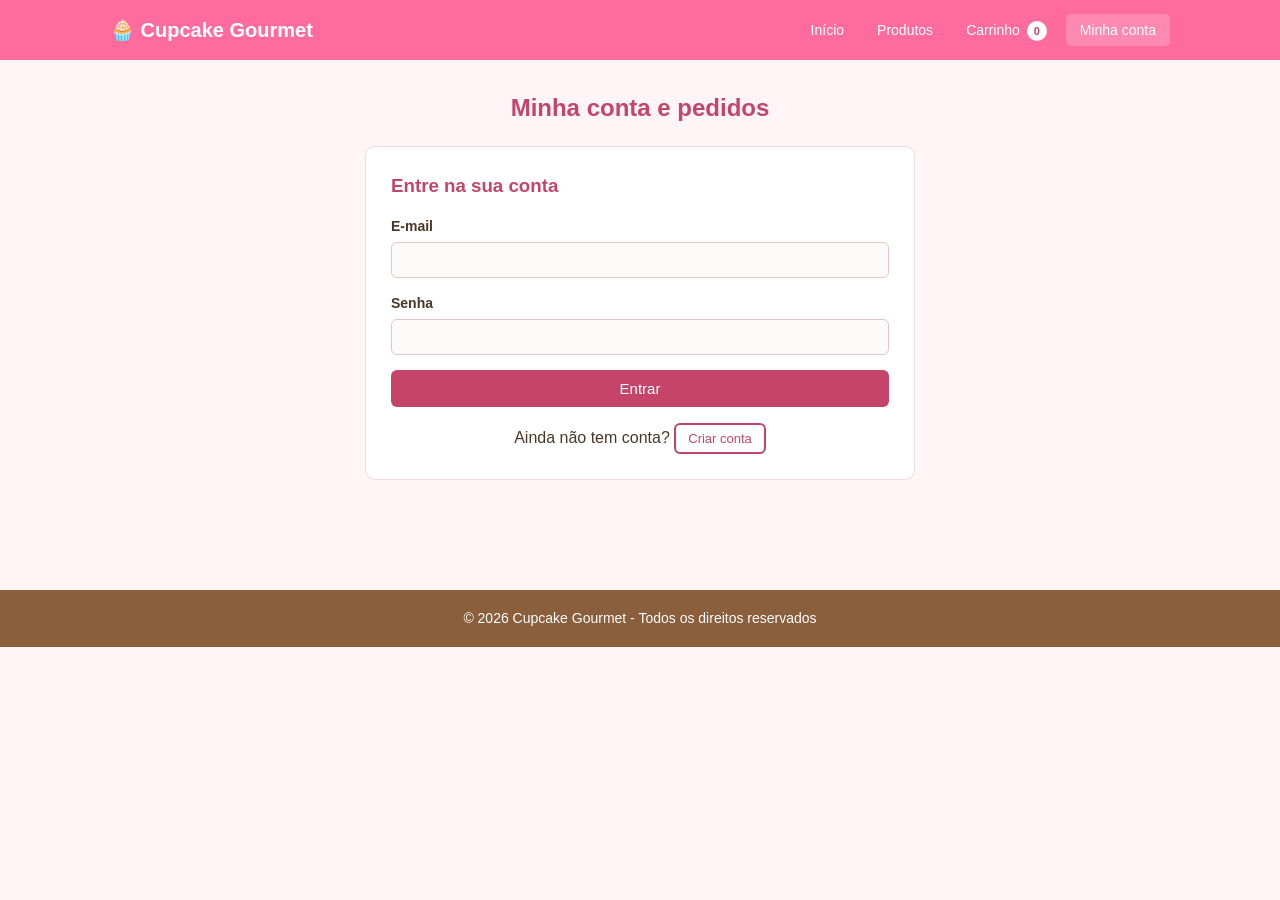
==== commit c66c5509: "Remove painel administrativo e corrige historico de clientes Co-authored-by: Copilot <223556219+Copi" ====
--- a/frontend/acompanhar.html
+++ b/frontend/acompanhar.html
@@ -18,7 +18,6 @@
                 <li><a href="produtos.html">Produtos</a></li>
                 <li><a href="carrinho.html">Carrinho <span class="cont-carrinho" id="contCarrinho">0</span></a></li>
                 <li><a href="acompanhar.html" class="active">Minha conta</a></li>
-                <li><a href="admin.html">Admin</a></li>
             </ul>
         </nav>
     </header>
--- a/frontend/css/style.css
+++ b/frontend/css/style.css
@@ -121,12 +121,6 @@
     background: #2f855a;
 }
 
-.btn-perigo {
-    background: #e53e3e;
-    padding: 6px 10px;
-    font-size: 13px;
-}
-
 .btn-pequeno {
     padding: 6px 12px;
     font-size: 13px;
@@ -323,30 +317,6 @@
     border: 1px solid #f0d9df;
     max-width: 550px;
     margin: 0 auto;
-}
-
-.formulario-login {
-    margin-top: 20px;
-}
-
-.formulario-login h3 {
-    margin-bottom: 5px;
-    color: #c44569;
-}
-
-.formulario-login p {
-    margin-bottom: 20px;
-    color: #6b5144;
-}
-
-.formulario-login .btn {
-    width: 100%;
-}
-
-.admin-sessao-acoes {
-    display: flex;
-    justify-content: flex-end;
-    margin-bottom: 12px;
 }
 
 .campo { margin-bottom: 15px; }
@@ -469,132 +439,6 @@
     min-width: 130px;
 }
 
-.admin-abas {
-    display: flex;
-    gap: 5px;
-    margin-bottom: 20px;
-    border-bottom: 2px solid #ffeef2;
-    flex-wrap: wrap;
-}
-
-.admin-aba {
-    padding: 10px 18px;
-    background: none;
-    border: none;
-    cursor: pointer;
-    font-weight: bold;
-    color: #8b7355;
-    border-bottom: 3px solid transparent;
-    margin-bottom: -2px;
-    font-family: inherit;
-    font-size: 15px;
-}
-
-.admin-aba.ativa {
-    color: #c44569;
-    border-bottom-color: #c44569;
-}
-
-.admin-painel {
-    background: white;
-    border-radius: 10px;
-    padding: 25px;
-    border: 1px solid #f0d9df;
-}
-
-.admin-painel-cabecalho {
-    display: flex;
-    justify-content: space-between;
-    align-items: center;
-    margin-bottom: 18px;
-    flex-wrap: wrap;
-    gap: 10px;
-}
-
-table {
-    width: 100%;
-    border-collapse: collapse;
-    font-size: 14px;
-}
-
-th, td {
-    padding: 10px;
-    text-align: left;
-    border-bottom: 1px solid #f5e6ea;
-}
-
-th {
-    background: #fff0f5;
-    color: #c44569;
-    font-weight: bold;
-    font-size: 13px;
-}
-
-tr:hover { background: #fffafc; }
-
-.tabela-acoes {
-    display: flex;
-    gap: 5px;
-}
-
-.modal {
-    display: none;
-    position: fixed;
-    top: 0; left: 0;
-    width: 100%; height: 100%;
-    background: rgba(0,0,0,0.5);
-    z-index: 500;
-    align-items: center;
-    justify-content: center;
-    padding: 15px;
-}
-.modal.ativo { display: flex; }
-
-.modal-conteudo {
-    background: white;
-    border-radius: 10px;
-    padding: 25px;
-    max-width: 480px;
-    width: 100%;
-    max-height: 90vh;
-    overflow-y: auto;
-}
-
-.modal-cabecalho {
-    display: flex;
-    justify-content: space-between;
-    align-items: center;
-    margin-bottom: 18px;
-}
-.modal-cabecalho h3 { margin: 0; color: #c44569; }
-
-.modal-fechar {
-    background: none;
-    border: none;
-    font-size: 22px;
-    cursor: pointer;
-    color: #8b7355;
-}
-
-.modal-acoes {
-    display: flex;
-    justify-content: flex-end;
-    gap: 10px;
-    margin-top: 18px;
-}
-
-.status-tag {
-    display: inline-block;
-    padding: 4px 10px;
-    border-radius: 10px;
-    font-size: 12px;
-    font-weight: bold;
-}
-.status-1 { background: #bee3f8; color: #2c5282; }
-.status-2 { background: #fefcbf; color: #975a16; }
-.status-3 { background: #fed7aa; color: #9c4221; }
-.status-4 { background: #c6f6d5; color: #276749; }
-
 footer {
     background: #8b5e3c;
     color: white;
